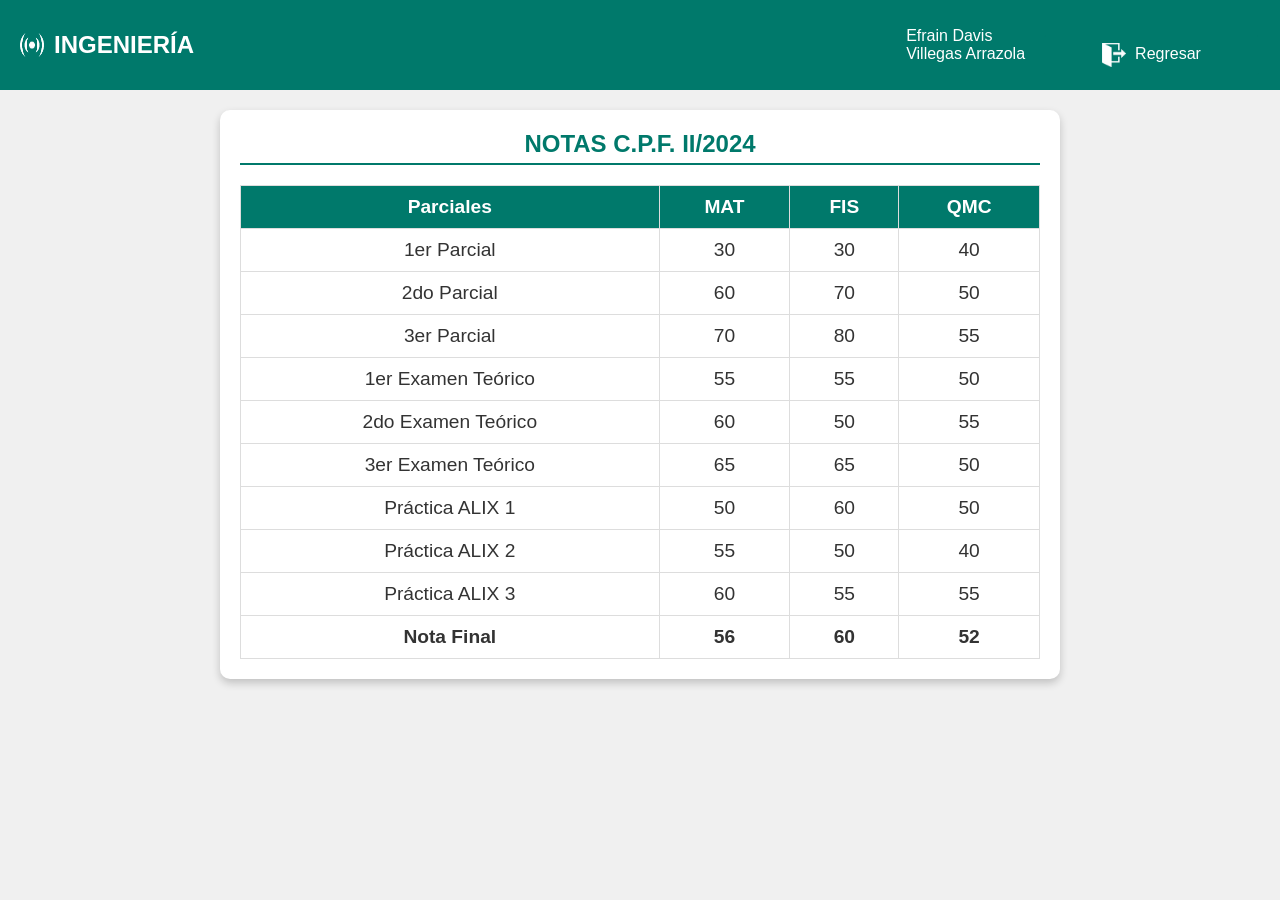
==== notas.html @ 86d98e70 "Add files via upload" ====
<!DOCTYPE html>
<html lang="es">
<head>
    <meta charset="UTF-8">
    <meta name="viewport" content="width=device-width, initial-scale=1.0">
    <title>CPF Ingeniería - Notas</title>
    <link rel="stylesheet" href="styles.css">
</head>
<body>
    <header>
        <h1>
            <img src="ingenieria-icon.png" alt="Ingeniería Icono">
            INGENIERÍA
        </h1>
        <div class="user-info">
            <span id="user-name" onclick="window.location.href='datos.html'">Efrain Davis Villegas Arrazola</span>
            <button id="back-to-datos-button"><img src="salir-icon.png" alt="Salir Icono"> Regresar</button>
        </div>
    </header>
    <section id="notas-screen">
        <h2>NOTAS C.P.F. II/2024</h2>
        <table>
            <thead>
                <tr>
                    <th>Parciales</th>
                    <th>MAT</th>
                    <th>FIS</th>
                    <th>QMC</th>
                </tr>
            </thead>
            <tbody>
                <tr>
                    <td>1er Parcial</td>
                    <td>30</td>
                    <td>30</td>
                    <td>40</td>
                </tr>
                <tr>
                    <td>2do Parcial</td>
                    <td>60</td>
                    <td>70</td>
                    <td>50</td>
                </tr>
                <tr>
                    <td>3er Parcial</td>
                    <td>70</td>
                    <td>80</td>
                    <td>55</td>
                </tr>
                <tr>
                    <td>1er Examen Teórico</td>
                    <td>55</td>
                    <td>55</td>
                    <td>50</td>
                </tr>
                <tr>
                    <td>2do Examen Teórico</td>
                    <td>60</td>
                    <td>50</td>
                    <td>55</td>
                </tr>
                <tr>
                    <td>3er Examen Teórico</td>
                    <td>65</td>
                    <td>65</td>
                    <td>50</td>
                </tr>
                <tr>
                    <td>Práctica ALIX 1</td>
                    <td>50</td>
                    <td>60</td>
                    <td>50</td>
                </tr>
                <tr>
                    <td>Práctica ALIX 2</td>
                    <td>55</td>
                    <td>50</td>
                    <td>40</td>
                </tr>
                <tr>
                    <td>Práctica ALIX 3</td>
                    <td>60</td>
                    <td>55</td>
                    <td>55</td>
                </tr>
            </tbody>
            <tfoot>
                <tr>
                    <td><strong>Nota Final</strong></td>
                    <td><strong>56</strong></td>
                    <td><strong>60</strong></td>
                    <td><strong>52</strong></td>
                </tr>
            </tfoot>
        </table>
    </section>
    <script src="notas.js"></script>
</body>
</html>
---- styles.css ----
/* General Styles */
body {
    font-family: "Arial", sans-serif;
    margin: 0;
    padding: 0;
    background-color: #f0f0f0;
    color: #333;
}

.hidden {
    display: none;
}

header {
    background-color: #00796b;
    padding: 15px 20px;
    display: flex;
    justify-content: space-between;
    align-items: center;
    color: white;
}

header h1 img {
    vertical-align: middle;
    margin-right: 10px;
    width: 24px; /* Ajusta el tamaño de la imagen aquí */
    height: 24px; /* Mantén la proporción ajustando el alto */
}

header h1 {
    margin: 0;
    font-size: 1.5rem;
    display: flex;
    align-items: center;
}

.user-info {
    display: flex;
    align-items: center;
    gap: 15px;
}

.user-info span {
    cursor: pointer;
}

button {
    padding: 8px 15px;
    border: none;
    border-radius: 5px;
    background-color: #00796b;
    color: #ffffff;
    cursor: pointer;
    font-size: 1rem;
    transition: background-color 0.3s;
}

button img {
    vertical-align: middle;
    margin-right: 5px;
    width: 24px; /* Ajusta el tamaño de la imagen aquí */
    height: 24px; /* Mantén la proporción ajustando el alto */
}

button:hover {
    background-color: #00574b;
}

/* Login Screen */
#login-screen {
    display: flex;
    justify-content: center;
    align-items: center;
    height: 100vh;
}

.login-box {
    background-color: #ffffff;
    padding: 30px;
    border-radius: 10px;
    box-shadow: 0 4px 8px rgba(0, 0, 0, 0.2);
    text-align: center;
    width: 300px;
}

.login-box h1 {
    font-size: 1.8rem;
    margin-bottom: 20px;
    color: #00796b;
}

input {
    width: 90%;
    padding: 10px;
    margin: 10px 0;
    border: 1px solid #dddddd;
    border-radius: 5px;
    background-color: #ffffff;
    color: #333333;
    font-size: 1rem;
}

/* Datos Postulante Screen */
#datos-postulante-screen {
    background-color: #ffffff;
    border-radius: 10px;
    padding: 20px;
    margin: 20px auto;
    max-width: 600px;
    box-shadow: 0 4px 8px rgba(0, 0, 0, 0.2);
    color: #333333;
}

#datos-postulante-screen h2 {
    margin-top: 0;
    color: #00796b;
    font-size: 1.5rem;
    text-align: center;
    border-bottom: 2px solid #00796b;
    padding-bottom: 5px;
    display: flex;
    align-items: center;
}

#datos-postulante-screen h2 img {
    vertical-align: middle;
    margin-right: 10px;
    width: 24px; /* Ajusta el tamaño de la imagen aquí */
    height: 24px; /* Mantén la proporción ajustando el alto */
}

#datos-postulante-screen p {
    text-align: center;
    font-size: 1.1rem;
    color: #555;
}

#datos-postulante-screen ul {
    list-style: none;
    padding: 0;
    margin: 0;
}

#datos-postulante-screen ul li {
    margin: 10px 0;
    font-size: 1.2rem;
}

#datos-postulante-screen ul li strong {
    font-weight: bold;
}

/* Notas Screen */
#notas-screen {
    background-color: #ffffff;
    border-radius: 10px;
    padding: 20px;
    margin: 20px auto;
    max-width: 800px;
    box-shadow: 0 4px 8px rgba(0, 0, 0, 0.2);
    color: #333333;
}

#notas-screen h2 {
    margin-top: 0;
    color: #00796b;
    font-size: 1.5rem;
    text-align: center;
    border-bottom: 2px solid #00796b;
    padding-bottom: 5px;
}

table {
    width: 100%;
    border-collapse: collapse;
    margin-top: 20px;
}

th, td {
    border: 1px solid #dddddd;
    padding: 10px;
    text-align: center;
    font-size: 1.2rem;
}

th {
    background-color: #00796b;
    color: white;
}

td {
    background-color: #ffffff;
    color: #333333;
}

#back-to-datos-button {
    margin-top: 20px;
    display: block;
    width: 100%;
    text-align: center;
}
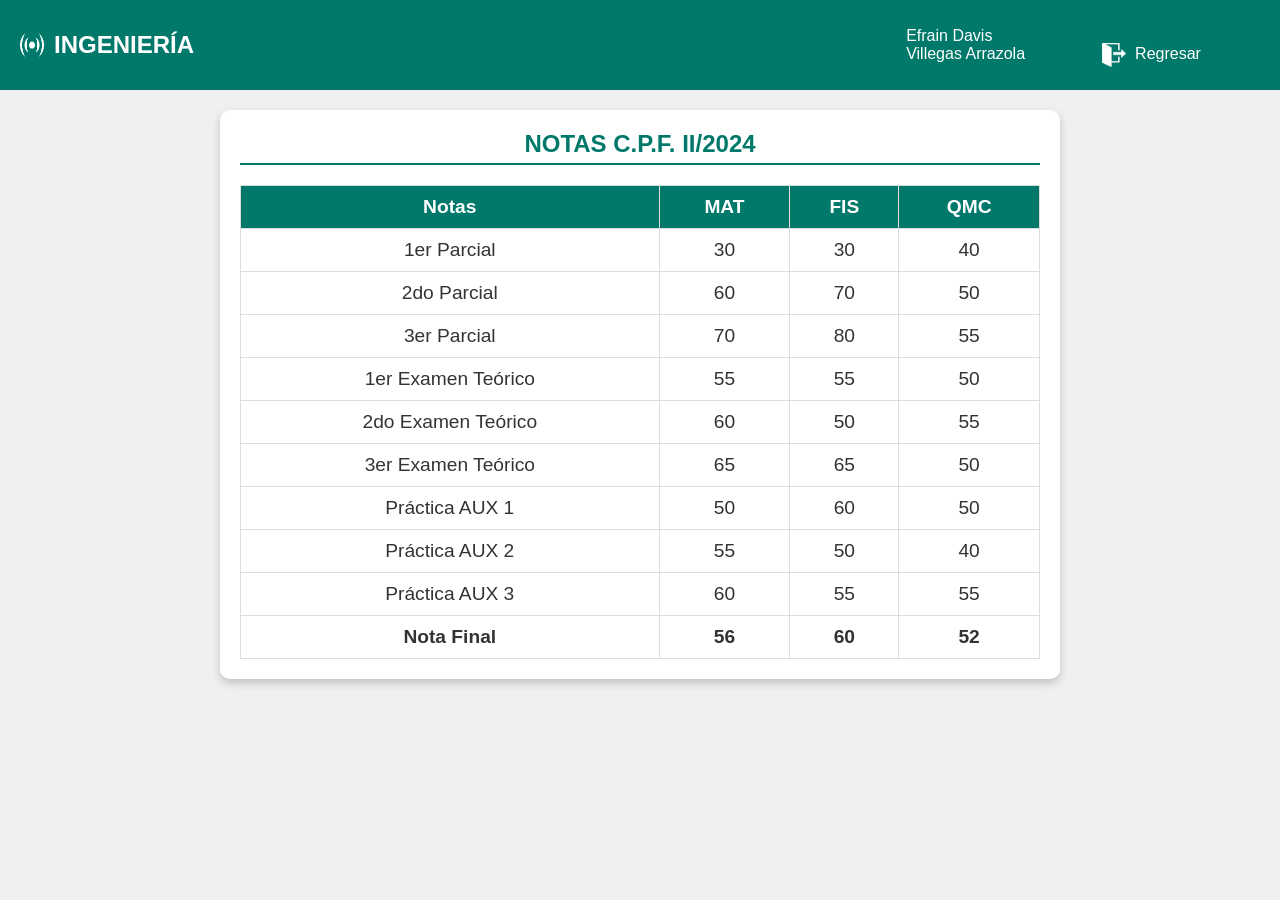
==== commit 3bde0e48: "Update notas.html" ====
--- a/notas.html
+++ b/notas.html
@@ -22,7 +22,7 @@
         <table>
             <thead>
                 <tr>
-                    <th>Parciales</th>
+                    <th>Notas</th>
                     <th>MAT</th>
                     <th>FIS</th>
                     <th>QMC</th>
@@ -66,19 +66,19 @@
                     <td>50</td>
                 </tr>
                 <tr>
-                    <td>Práctica ALIX 1</td>
+                    <td>Práctica AUX 1</td>
                     <td>50</td>
                     <td>60</td>
                     <td>50</td>
                 </tr>
                 <tr>
-                    <td>Práctica ALIX 2</td>
+                    <td>Práctica AUX 2</td>
                     <td>55</td>
                     <td>50</td>
                     <td>40</td>
                 </tr>
                 <tr>
-                    <td>Práctica ALIX 3</td>
+                    <td>Práctica AUX 3</td>
                     <td>60</td>
                     <td>55</td>
                     <td>55</td>
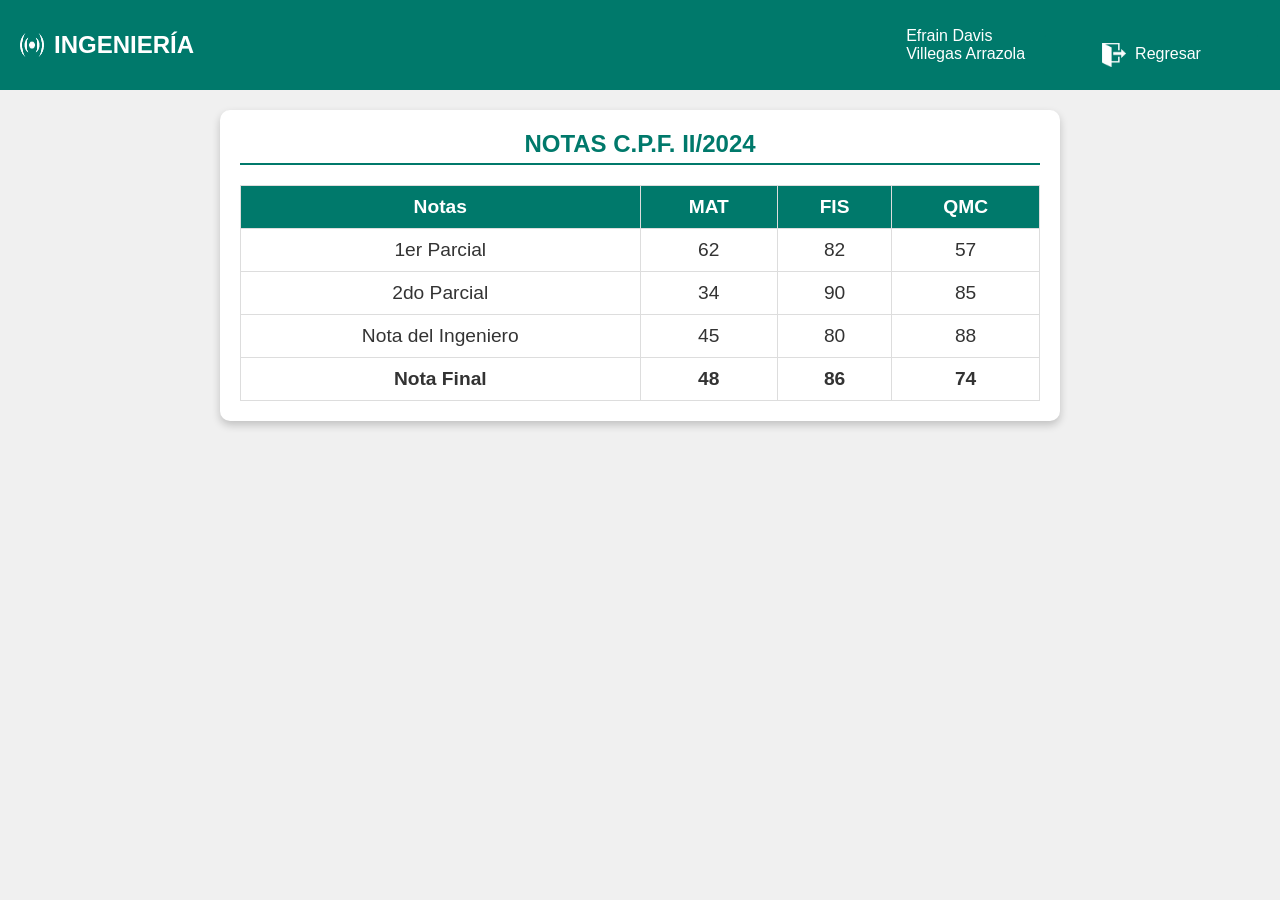
==== commit 0683d909: "Update notas.html xdddd" ====
--- a/notas.html
+++ b/notas.html
@@ -31,65 +31,29 @@
             <tbody>
                 <tr>
                     <td>1er Parcial</td>
-                    <td>30</td>
-                    <td>30</td>
-                    <td>40</td>
+                    <td>62</td>
+                    <td>82</td>
+                    <td>57</td>
                 </tr>
                 <tr>
                     <td>2do Parcial</td>
-                    <td>60</td>
-                    <td>70</td>
-                    <td>50</td>
+                    <td>34</td>
+                    <td>90</td>
+                    <td>85</td>
                 </tr>
                 <tr>
-                    <td>3er Parcial</td>
-                    <td>70</td>
+                    <td>Nota del Ingeniero</td>
+                    <td>45</td>
                     <td>80</td>
-                    <td>55</td>
-                </tr>
-                <tr>
-                    <td>1er Examen Teórico</td>
-                    <td>55</td>
-                    <td>55</td>
-                    <td>50</td>
-                </tr>
-                <tr>
-                    <td>2do Examen Teórico</td>
-                    <td>60</td>
-                    <td>50</td>
-                    <td>55</td>
-                </tr>
-                <tr>
-                    <td>3er Examen Teórico</td>
-                    <td>65</td>
-                    <td>65</td>
-                    <td>50</td>
-                </tr>
-                <tr>
-                    <td>Práctica AUX 1</td>
-                    <td>50</td>
-                    <td>60</td>
-                    <td>50</td>
-                </tr>
-                <tr>
-                    <td>Práctica AUX 2</td>
-                    <td>55</td>
-                    <td>50</td>
-                    <td>40</td>
-                </tr>
-                <tr>
-                    <td>Práctica AUX 3</td>
-                    <td>60</td>
-                    <td>55</td>
-                    <td>55</td>
+                    <td>88</td>
                 </tr>
             </tbody>
             <tfoot>
                 <tr>
                     <td><strong>Nota Final</strong></td>
-                    <td><strong>56</strong></td>
-                    <td><strong>60</strong></td>
-                    <td><strong>52</strong></td>
+                    <td><strong>48</strong></td>
+                    <td><strong>86</strong></td>
+                    <td><strong>74</strong></td>
                 </tr>
             </tfoot>
         </table>
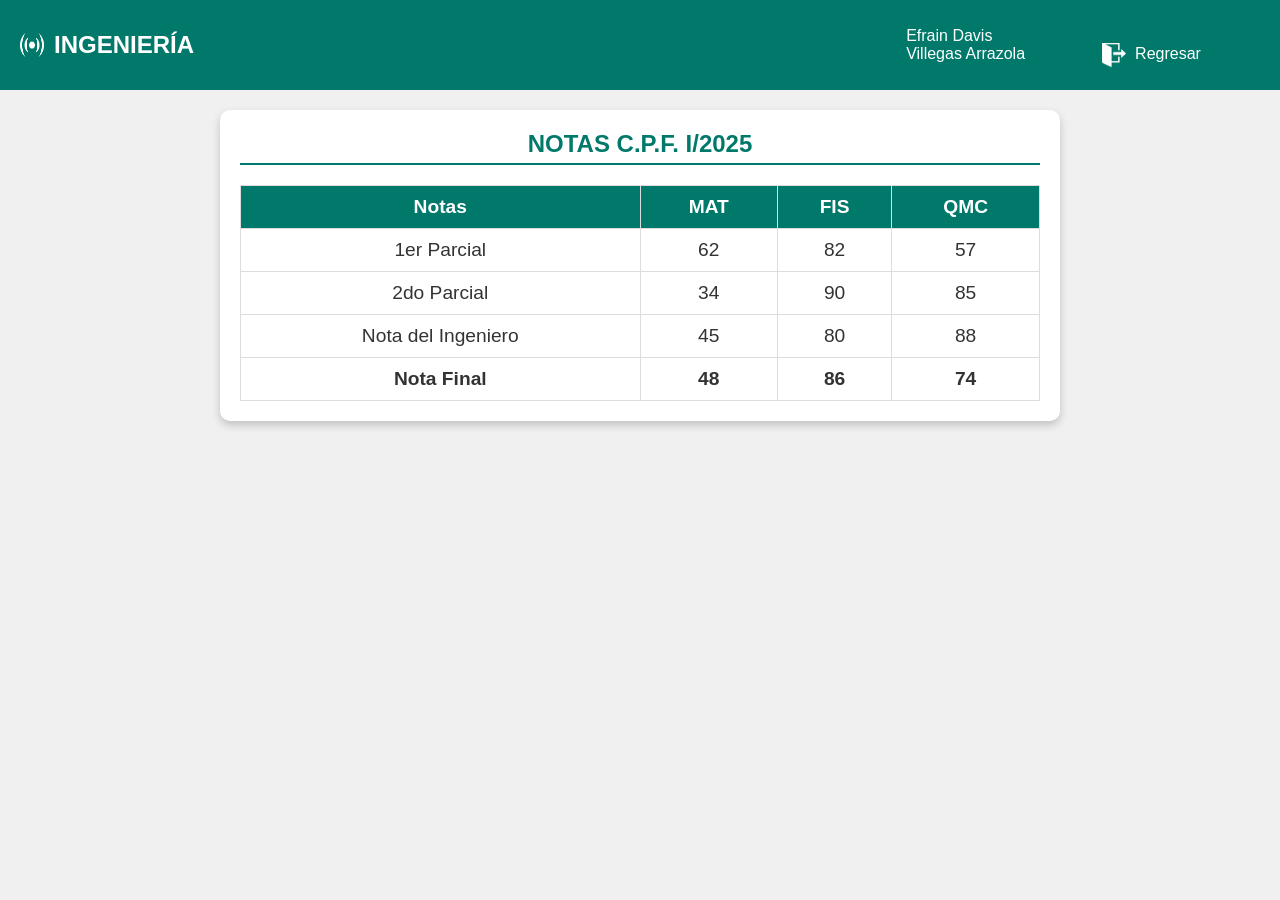
==== commit 7fce72c7: "Update notas.html" ====
--- a/notas.html
+++ b/notas.html
@@ -18,7 +18,7 @@
         </div>
     </header>
     <section id="notas-screen">
-        <h2>NOTAS C.P.F. II/2024</h2>
+        <h2>NOTAS C.P.F. I/2025</h2>
         <table>
             <thead>
                 <tr>
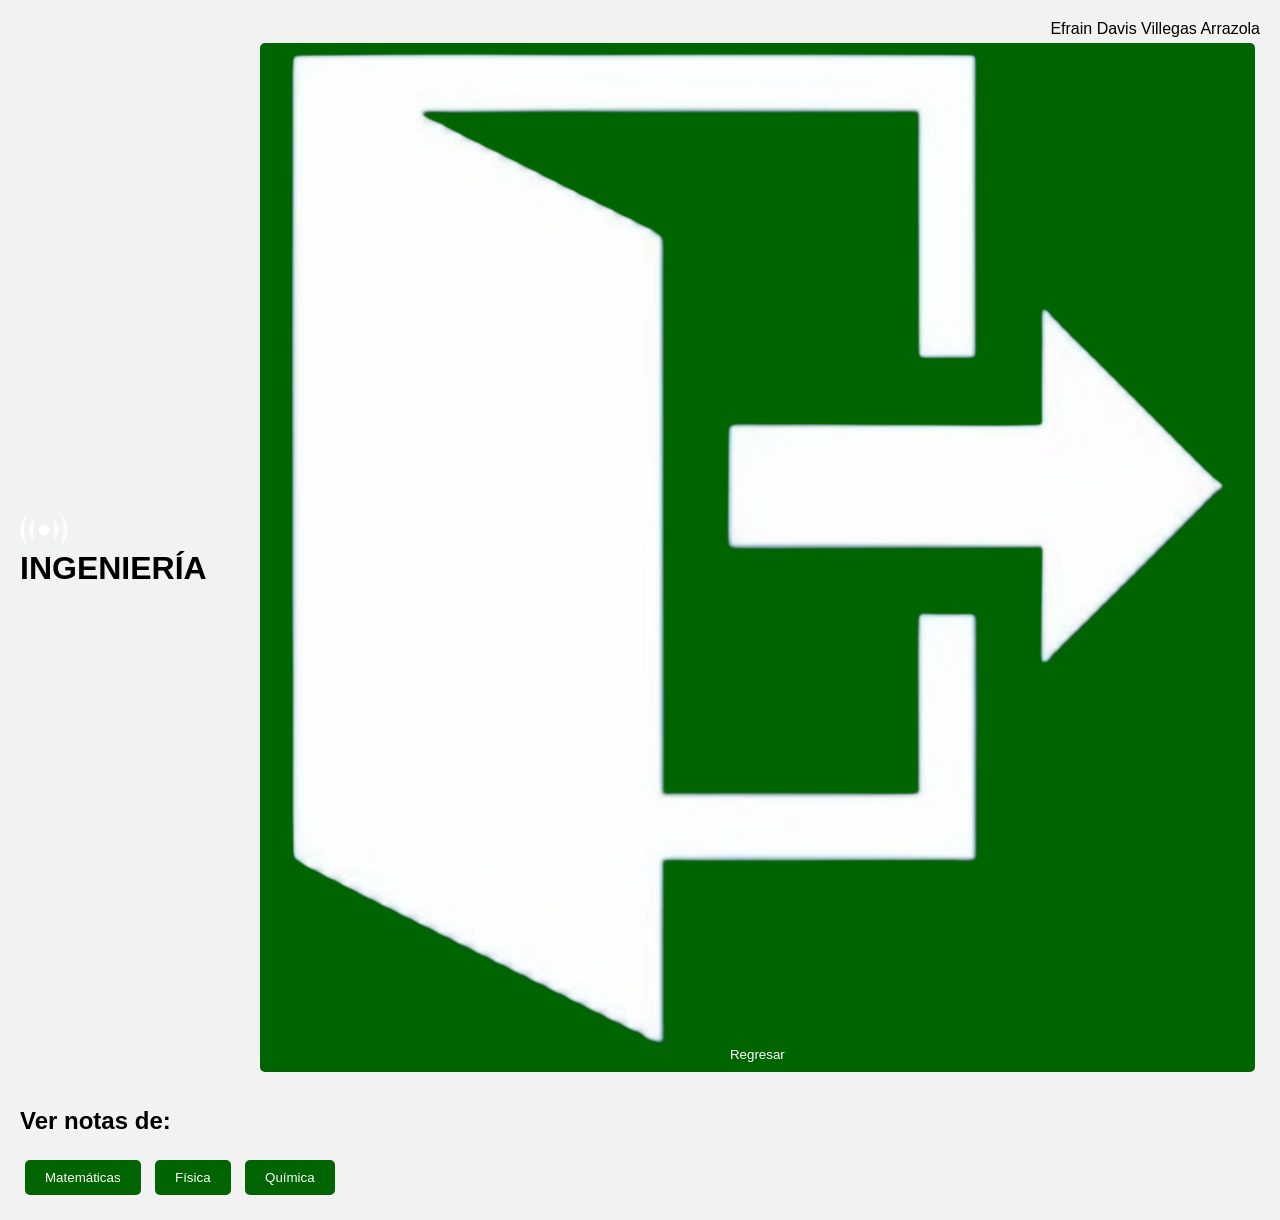
==== commit a837d7cc: "Update notas.html" ====
--- a/notas.html
+++ b/notas.html
@@ -1,63 +1,113 @@
 <!DOCTYPE html>
 <html lang="es">
 <head>
-    <meta charset="UTF-8">
-    <meta name="viewport" content="width=device-width, initial-scale=1.0">
+    <meta charset="UTF-8" />
+    <meta name="viewport" content="width=device-width, initial-scale=1.0"/>
     <title>CPF Ingeniería - Notas</title>
-    <link rel="stylesheet" href="styles.css">
+    <style>
+        body {
+            font-family: sans-serif;
+            margin: 20px;
+            background-color: #f2f2f2;
+        }
+        header {
+            display: flex;
+            justify-content: space-between;
+            align-items: center;
+        }
+        h1 img {
+            height: 40px;
+            vertical-align: middle;
+        }
+        .user-info {
+            text-align: right;
+        }
+        button {
+            margin: 5px;
+            padding: 10px 20px;
+            cursor: pointer;
+            background-color: #006400;
+            color: white;
+            border: none;
+            border-radius: 5px;
+        }
+        section {
+            margin-top: 30px;
+        }
+        table {
+            width: 100%;
+            border-collapse: collapse;
+            margin-top: 10px;
+        }
+        th, td {
+            border: 1px solid #999;
+            padding: 10px;
+            text-align: center;
+        }
+        .notas-materia {
+            display: none;
+        }
+    </style>
 </head>
 <body>
     <header>
-        <h1>
-            <img src="ingenieria-icon.png" alt="Ingeniería Icono">
-            INGENIERÍA
-        </h1>
+        <h1><img src="ingenieria-icon.png" alt="Ingeniería Icono"> INGENIERÍA</h1>
         <div class="user-info">
-            <span id="user-name" onclick="window.location.href='datos.html'">Efrain Davis Villegas Arrazola</span>
-            <button id="back-to-datos-button"><img src="salir-icon.png" alt="Salir Icono"> Regresar</button>
+            <span onclick="window.location.href='datos.html'">Efrain Davis Villegas Arrazola</span><br>
+            <button onclick="window.location.href='datos.html'"><img src="salir-icon.png" alt="Salir Icono"> Regresar</button>
         </div>
     </header>
-    <section id="notas-screen">
-        <h2>NOTAS C.P.F. I/2025</h2>
+
+    <section id="menu-materias">
+        <h2>Ver notas de:</h2>
+        <button onclick="mostrarMateria('matematicas')">Matemáticas</button>
+        <button onclick="mostrarMateria('fisica')">Física</button>
+        <button onclick="mostrarMateria('quimica')">Química</button>
+    </section>
+
+    <section id="notas-matematicas" class="notas-materia">
+        <h2>Notas de Matemáticas</h2>
         <table>
-            <thead>
-                <tr>
-                    <th>Notas</th>
-                    <th>MAT</th>
-                    <th>FIS</th>
-                    <th>QMC</th>
-                </tr>
-            </thead>
-            <tbody>
-                <tr>
-                    <td>1er Parcial</td>
-                    <td>62</td>
-                    <td>82</td>
-                    <td>57</td>
-                </tr>
-                <tr>
-                    <td>2do Parcial</td>
-                    <td>34</td>
-                    <td>90</td>
-                    <td>85</td>
-                </tr>
-                <tr>
-                    <td>Nota del Ingeniero</td>
-                    <td>45</td>
-                    <td>80</td>
-                    <td>88</td>
-                </tr>
-            </tbody>
-            <tfoot>
-                <tr>
-                    <td><strong>Nota Final</strong></td>
-                    <td><strong>48</strong></td>
-                    <td><strong>86</strong></td>
-                    <td><strong>74</strong></td>
-                </tr>
-            </tfoot>
+            <tr><th>1er Parcial</th><td>62</td></tr>
+            <tr><th>2do Parcial</th><td>34</td></tr>
+            <tr><th>Nota del Ingeniero</th><td>45</td></tr>
+            <tr><th>Nota Final</th><td><strong>48</strong></td></tr>
         </table>
+        <button onclick="volverAlMenu()">Volver</button>
     </section>
-    <script src="notas.js"></script>
+
+    <section id="notas-fisica" class="notas-materia">
+        <h2>Notas de Física</h2>
+        <table>
+            <tr><th>1er Parcial</th><td>82</td></tr>
+            <tr><th>2do Parcial</th><td>90</td></tr>
+            <tr><th>Nota del Ingeniero</th><td>80</td></tr>
+            <tr><th>Nota Final</th><td><strong>86</strong></td></tr>
+        </table>
+        <button onclick="volverAlMenu()">Volver</button>
+    </section>
+
+    <section id="notas-quimica" class="notas-materia">
+        <h2>Notas de Química</h2>
+        <table>
+            <tr><th>1er Parcial</th><td>57</td></tr>
+            <tr><th>2do Parcial</th><td>85</td></tr>
+            <tr><th>Nota del Ingeniero</th><td>88</td></tr>
+            <tr><th>Nota Final</th><td><strong>74</strong></td></tr>
+        </table>
+        <button onclick="volverAlMenu()">Volver</button>
+    </section>
+
+    <script>
+        function mostrarMateria(materia) {
+            document.getElementById('menu-materias').style.display = 'none';
+            document.querySelectorAll('.notas-materia').forEach(div => div.style.display = 'none');
+            document.getElementById('notas-' + materia).style.display = 'block';
+        }
+        function volverAlMenu() {
+            document.querySelectorAll('.notas-materia').forEach(div => div.style.display = 'none');
+            document.getElementById('menu-materias').style.display = 'block';
+        }
+    </script>
 </body>
 </html>
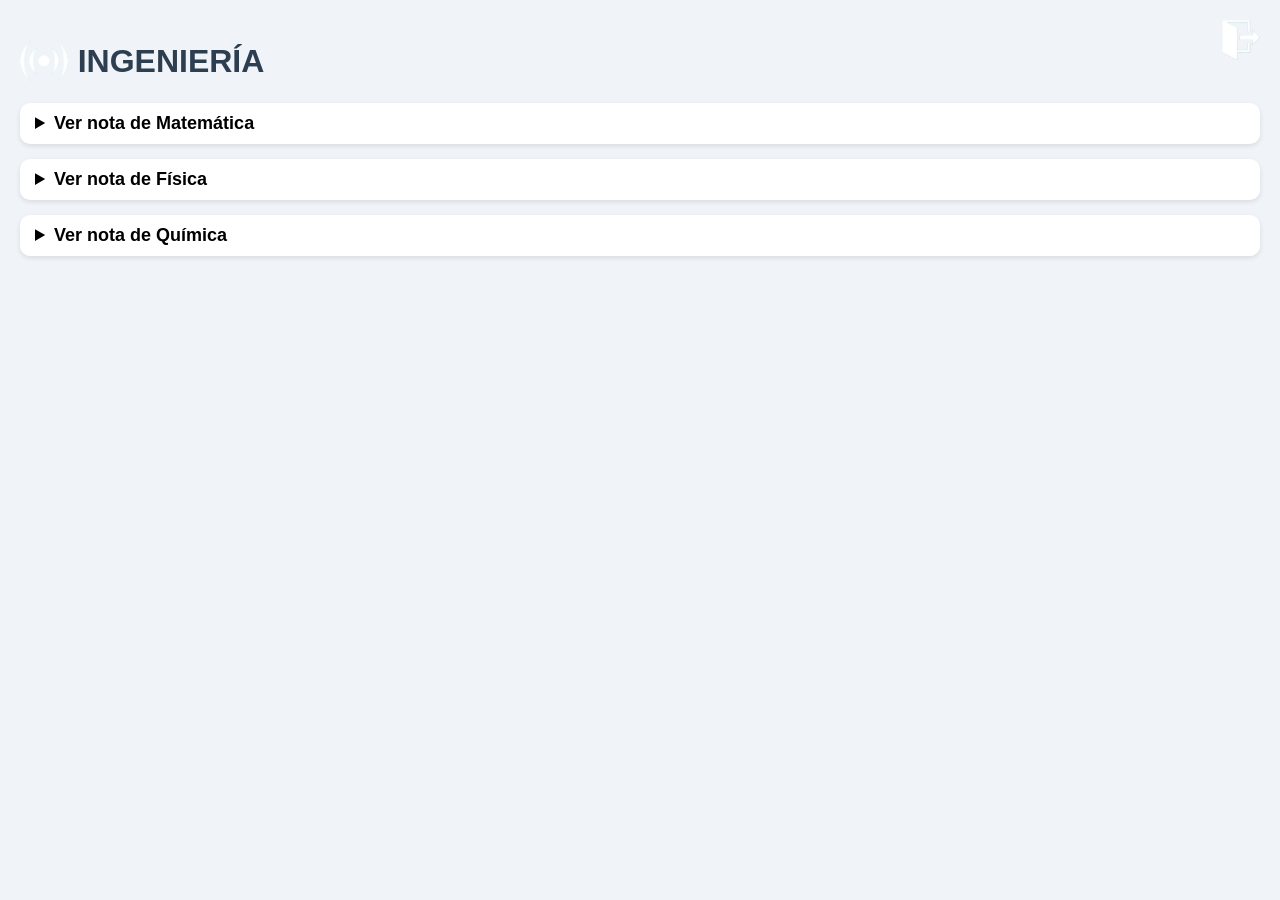
==== commit dae2ed78: "Update notas.html" ====
--- a/notas.html
+++ b/notas.html
@@ -1,113 +1,90 @@
 <!DOCTYPE html>
 <html lang="es">
 <head>
-    <meta charset="UTF-8" />
-    <meta name="viewport" content="width=device-width, initial-scale=1.0"/>
-    <title>CPF Ingeniería - Notas</title>
-    <style>
-        body {
-            font-family: sans-serif;
-            margin: 20px;
-            background-color: #f2f2f2;
-        }
-        header {
-            display: flex;
-            justify-content: space-between;
-            align-items: center;
-        }
-        h1 img {
-            height: 40px;
-            vertical-align: middle;
-        }
-        .user-info {
-            text-align: right;
-        }
-        button {
-            margin: 5px;
-            padding: 10px 20px;
-            cursor: pointer;
-            background-color: #006400;
-            color: white;
-            border: none;
-            border-radius: 5px;
-        }
-        section {
-            margin-top: 30px;
-        }
-        table {
-            width: 100%;
-            border-collapse: collapse;
-            margin-top: 10px;
-        }
-        th, td {
-            border: 1px solid #999;
-            padding: 10px;
-            text-align: center;
-        }
-        .notas-materia {
-            display: none;
-        }
-    </style>
+  <meta charset="UTF-8" />
+  <meta name="viewport" content="width=device-width, initial-scale=1.0"/>
+  <title>Notas - Ingeniería</title>
+  <style>
+    body {
+      font-family: Arial, sans-serif;
+      margin: 0;
+      padding: 20px;
+      background-color: #f0f4f8;
+    }
+
+    h1 {
+      color: #2c3e50;
+      display: flex;
+      align-items: center;
+    }
+
+    h1 img {
+      height: 40px;
+      width: auto;
+      margin-right: 10px;
+      vertical-align: middle;
+    }
+
+    .salir {
+      position: absolute;
+      top: 20px;
+      right: 20px;
+    }
+
+    .salir img {
+      height: 40px;
+      width: auto;
+    }
+
+    .materia {
+      background-color: #ffffff;
+      border-radius: 10px;
+      margin: 15px 0;
+      padding: 10px 15px;
+      box-shadow: 0 2px 5px rgba(0,0,0,0.1);
+    }
+
+    summary {
+      font-weight: bold;
+      font-size: 18px;
+      cursor: pointer;
+    }
+
+    .nota {
+      padding-left: 15px;
+      margin-top: 5px;
+      font-size: 16px;
+    }
+  </style>
 </head>
 <body>
-    <header>
-        <h1><img src="ingenieria-icon.png" alt="Ingeniería Icono"> INGENIERÍA</h1>
-        <div class="user-info">
-            <span onclick="window.location.href='datos.html'">Efrain Davis Villegas Arrazola</span><br>
-            <button onclick="window.location.href='datos.html'"><img src="salir-icon.png" alt="Salir Icono"> Regresar</button>
-        </div>
-    </header>
 
-    <section id="menu-materias">
-        <h2>Ver notas de:</h2>
-        <button onclick="mostrarMateria('matematicas')">Matemáticas</button>
-        <button onclick="mostrarMateria('fisica')">Física</button>
-        <button onclick="mostrarMateria('quimica')">Química</button>
-    </section>
+  <div class="salir">
+    <img src="salir-icon.png" alt="Salir">
+  </div>
 
-    <section id="notas-matematicas" class="notas-materia">
-        <h2>Notas de Matemáticas</h2>
-        <table>
-            <tr><th>1er Parcial</th><td>62</td></tr>
-            <tr><th>2do Parcial</th><td>34</td></tr>
-            <tr><th>Nota del Ingeniero</th><td>45</td></tr>
-            <tr><th>Nota Final</th><td><strong>48</strong></td></tr>
-        </table>
-        <button onclick="volverAlMenu()">Volver</button>
-    </section>
+  <h1><img src="ingenieria-icon.png" alt="Icono"> INGENIERÍA</h1>
 
-    <section id="notas-fisica" class="notas-materia">
-        <h2>Notas de Física</h2>
-        <table>
-            <tr><th>1er Parcial</th><td>82</td></tr>
-            <tr><th>2do Parcial</th><td>90</td></tr>
-            <tr><th>Nota del Ingeniero</th><td>80</td></tr>
-            <tr><th>Nota Final</th><td><strong>86</strong></td></tr>
-        </table>
-        <button onclick="volverAlMenu()">Volver</button>
-    </section>
+  <div class="materia">
+    <details>
+      <summary>Ver nota de Matemática</summary>
+      <div class="nota">Nota: 78.5</div>
+    </details>
+  </div>
 
-    <section id="notas-quimica" class="notas-materia">
-        <h2>Notas de Química</h2>
-        <table>
-            <tr><th>1er Parcial</th><td>57</td></tr>
-            <tr><th>2do Parcial</th><td>85</td></tr>
-            <tr><th>Nota del Ingeniero</th><td>88</td></tr>
-            <tr><th>Nota Final</th><td><strong>74</strong></td></tr>
-        </table>
-        <button onclick="volverAlMenu()">Volver</button>
-    </section>
+  <div class="materia">
+    <details>
+      <summary>Ver nota de Física</summary>
+      <div class="nota">Nota: 84.2</div>
+    </details>
+  </div>
 
-    <script>
-        function mostrarMateria(materia) {
-            document.getElementById('menu-materias').style.display = 'none';
-            document.querySelectorAll('.notas-materia').forEach(div => div.style.display = 'none');
-            document.getElementById('notas-' + materia).style.display = 'block';
-        }
-        function volverAlMenu() {
-            document.querySelectorAll('.notas-materia').forEach(div => div.style.display = 'none');
-            document.getElementById('menu-materias').style.display = 'block';
-        }
-    </script>
+  <div class="materia">
+    <details>
+      <summary>Ver nota de Química</summary>
+      <div class="nota">Nota: 91.7</div>
+    </details>
+  </div>
+
 </body>
 </html>
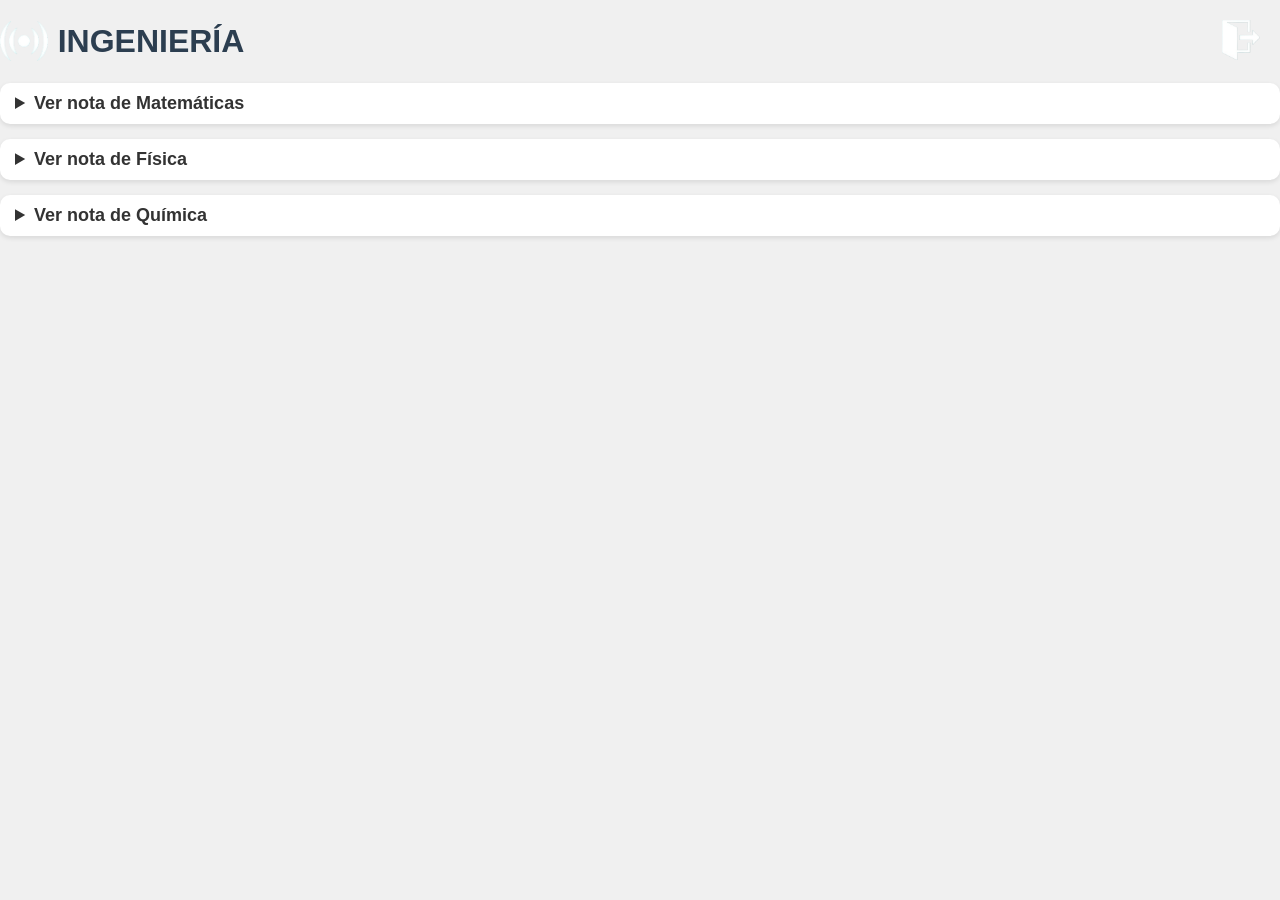
==== commit 3725ee43: "Update notas.html" ====
--- a/notas.html
+++ b/notas.html
@@ -4,14 +4,8 @@
   <meta charset="UTF-8" />
   <meta name="viewport" content="width=device-width, initial-scale=1.0"/>
   <title>Notas - Ingeniería</title>
+  <link rel="stylesheet" href="styles.css">
   <style>
-    body {
-      font-family: Arial, sans-serif;
-      margin: 0;
-      padding: 20px;
-      background-color: #f0f4f8;
-    }
-
     h1 {
       color: #2c3e50;
       display: flex;
@@ -20,7 +14,6 @@
 
     h1 img {
       height: 40px;
-      width: auto;
       margin-right: 10px;
       vertical-align: middle;
     }
@@ -33,7 +26,6 @@
 
     .salir img {
       height: 40px;
-      width: auto;
     }
 
     .materia {
@@ -60,29 +52,29 @@
 <body>
 
   <div class="salir">
-    <img src="salir-icon.png" alt="Salir">
+    <a href="index.html"><img src="salir-icon.png" alt="Salir"></a>
   </div>
 
   <h1><img src="ingenieria-icon.png" alt="Icono"> INGENIERÍA</h1>
 
   <div class="materia">
     <details>
-      <summary>Ver nota de Matemática</summary>
-      <div class="nota">Nota: 78.5</div>
+      <summary>Ver nota de Matemáticas</summary>
+      <div class="nota">Primer parcial: 62<br>Segundo parcial: 34<br>Nota del ingeniero: 40<br><strong>Nota final: 48</strong></div>
     </details>
   </div>
 
   <div class="materia">
     <details>
       <summary>Ver nota de Física</summary>
-      <div class="nota">Nota: 84.2</div>
+      <div class="nota">Primer parcial: 57<br>Segundo parcial: 85<br>Nota del ingeniero: 90<br><strong>Nota final: 74</strong></div>
     </details>
   </div>
 
   <div class="materia">
     <details>
       <summary>Ver nota de Química</summary>
-      <div class="nota">Nota: 91.7</div>
+      <div class="nota">Primer parcial: 82<br>Segundo parcial: 90<br>Nota del ingeniero: 96<br><strong>Nota final: 88</strong></div>
     </details>
   </div>
 
--- a/styles.css
+++ b/styles.css
@@ -0,0 +1,205 @@
+/* General Styles */
+body {
+    font-family: "Arial", sans-serif;
+    margin: 0;
+    padding: 0;
+    background-color: #f0f0f0;
+    color: #333;
+}
+
+.hidden {
+    display: none;
+}
+
+header {
+    background-color: #00796b;
+    padding: 15px 20px;
+    display: flex;
+    justify-content: space-between;
+    align-items: center;
+    color: white;
+}
+
+header h1 img {
+    vertical-align: middle;
+    margin-right: 10px;
+    width: 24px; /* Ajusta el tamaño de la imagen aquí */
+    height: 24px; /* Mantén la proporción ajustando el alto */
+}
+
+header h1 {
+    margin: 0;
+    font-size: 1.5rem;
+    display: flex;
+    align-items: center;
+}
+
+.user-info {
+    display: flex;
+    align-items: center;
+    gap: 15px;
+}
+
+.user-info span {
+    cursor: pointer;
+}
+
+button {
+    padding: 8px 15px;
+    border: none;
+    border-radius: 5px;
+    background-color: #00796b;
+    color: #ffffff;
+    cursor: pointer;
+    font-size: 1rem;
+    transition: background-color 0.3s;
+}
+
+button img {
+    vertical-align: middle;
+    margin-right: 5px;
+    width: 24px; /* Ajusta el tamaño de la imagen aquí */
+    height: 24px; /* Mantén la proporción ajustando el alto */
+}
+
+button:hover {
+    background-color: #00574b;
+}
+
+/* Login Screen */
+#login-screen {
+    display: flex;
+    justify-content: center;
+    align-items: center;
+    height: 100vh;
+}
+
+.login-box {
+    background-color: #ffffff;
+    padding: 30px;
+    border-radius: 10px;
+    box-shadow: 0 4px 8px rgba(0, 0, 0, 0.2);
+    text-align: center;
+    width: 300px;
+}
+
+.login-box h1 {
+    font-size: 1.8rem;
+    margin-bottom: 20px;
+    color: #00796b;
+}
+
+input {
+    width: 90%;
+    padding: 10px;
+    margin: 10px 0;
+    border: 1px solid #dddddd;
+    border-radius: 5px;
+    background-color: #ffffff;
+    color: #333333;
+    font-size: 1rem;
+}
+
+/* Datos Postulante Screen */
+#datos-postulante-screen {
+    background-color: #ffffff;
+    border-radius: 10px;
+    padding: 20px;
+    margin: 20px auto;
+    max-width: 600px;
+    box-shadow: 0 4px 8px rgba(0, 0, 0, 0.2);
+    color: #333333;
+}
+
+#datos-postulante-screen h2 {
+    margin-top: 0;
+    color: #00796b;
+    font-size: 1.5rem;
+    text-align: center;
+    border-bottom: 2px solid #00796b;
+    padding-bottom: 5px;
+    display: flex;
+    align-items: center;
+}
+
+#datos-postulante-screen h2 img {
+    vertical-align: middle;
+    margin-right: 10px;
+    width: 24px; /* Ajusta el tamaño de la imagen aquí */
+    height: 24px; /* Mantén la proporción ajustando el alto */
+}
+
+#datos-postulante-screen p {
+    text-align: center;
+    font-size: 1.1rem;
+    color: #555;
+}
+
+#datos-postulante-screen ul {
+    list-style: none;
+    padding: 0;
+    margin: 0;
+}
+
+#datos-postulante-screen ul li {
+    margin: 10px 0;
+    font-size: 1.2rem;
+}
+
+#datos-postulante-screen ul li strong {
+    font-weight: bold;
+}
+
+/* Notas Screen */
+#notas-screen {
+    background-color: #ffffff;
+    border-radius: 10px;
+    padding: 20px;
+    margin: 20px auto;
+    max-width: 800px;
+    box-shadow: 0 4px 8px rgba(0, 0, 0, 0.2);
+    color: #333333;
+}
+
+#notas-screen h2 {
+    margin-top: 0;
+    color: #00796b;
+    font-size: 1.5rem;
+    text-align: center;
+    border-bottom: 2px solid #00796b;
+    padding-bottom: 5px;
+}
+
+table {
+    width: 100%;
+    border-collapse: collapse;
+    margin-top: 20px;
+}
+
+th, td {
+    border: 1px solid #dddddd;
+    padding: 10px;
+    text-align: center;
+    font-size: 1.2rem;
+}
+
+th {
+    background-color: #00796b;
+    color: white;
+}
+h1 img {
+    height: 40px;
+    vertical-align: middle;
+}
+
+td {
+    background-color: #ffffff;
+    color: #333333;
+}
+
+#back-to-datos-button {
+    margin-top: 20px;
+    display: block;
+    width: 100%;
+    text-align: center;
+}
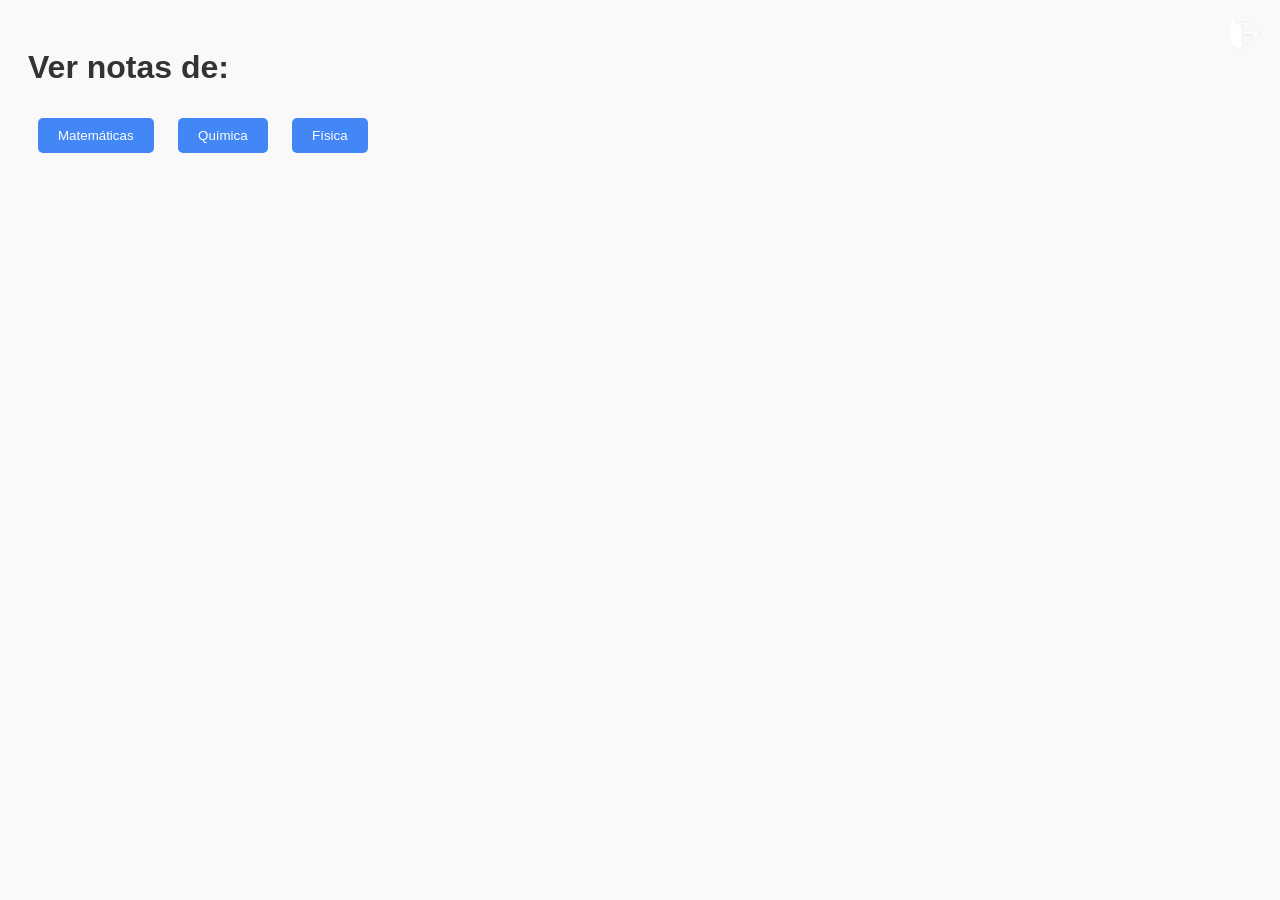
==== commit d1ec1528: "Update notas.html" ====
--- a/notas.html
+++ b/notas.html
@@ -3,19 +3,39 @@
 <head>
   <meta charset="UTF-8" />
   <meta name="viewport" content="width=device-width, initial-scale=1.0"/>
-  <title>Notas - Ingeniería</title>
-  <link rel="stylesheet" href="styles.css">
+  <title>Notas por Materia</title>
   <style>
-    h1 {
-      color: #2c3e50;
-      display: flex;
-      align-items: center;
+    body {
+      font-family: Arial, sans-serif;
+      background-color: #f9f9f9;
+      padding: 20px;
     }
 
-    h1 img {
-      height: 40px;
-      margin-right: 10px;
-      vertical-align: middle;
+    h1, h2 {
+      color: #333;
+    }
+
+    .btn-materia {
+      padding: 10px 20px;
+      margin: 10px;
+      background-color: #4287f5;
+      color: white;
+      border: none;
+      cursor: pointer;
+      border-radius: 5px;
+    }
+
+    .btn-materia:hover {
+      background-color: #3065c7;
+    }
+
+    .notas {
+      display: none;
+      margin-top: 20px;
+      border: 1px solid #ccc;
+      border-radius: 10px;
+      padding: 15px;
+      background-color: #fff;
     }
 
     .salir {
@@ -25,58 +45,51 @@
     }
 
     .salir img {
-      height: 40px;
-    }
-
-    .materia {
-      background-color: #ffffff;
-      border-radius: 10px;
-      margin: 15px 0;
-      padding: 10px 15px;
-      box-shadow: 0 2px 5px rgba(0,0,0,0.1);
-    }
-
-    summary {
-      font-weight: bold;
-      font-size: 18px;
-      cursor: pointer;
-    }
-
-    .nota {
-      padding-left: 15px;
-      margin-top: 5px;
-      font-size: 16px;
+      width: 30px;
+      height: 30px;
     }
   </style>
 </head>
 <body>
-
   <div class="salir">
-    <a href="index.html"><img src="salir-icon.png" alt="Salir"></a>
+    <img src="salir-icon.png" alt="Salir" />
   </div>
 
-  <h1><img src="ingenieria-icon.png" alt="Icono"> INGENIERÍA</h1>
+  <h1>Ver notas de:</h1>
+  <button class="btn-materia" onclick="mostrarNotas('matematicas')">Matemáticas</button>
+  <button class="btn-materia" onclick="mostrarNotas('quimica')">Química</button>
+  <button class="btn-materia" onclick="mostrarNotas('fisica')">Física</button>
 
-  <div class="materia">
-    <details>
-      <summary>Ver nota de Matemáticas</summary>
-      <div class="nota">Primer parcial: 62<br>Segundo parcial: 34<br>Nota del ingeniero: 40<br><strong>Nota final: 48</strong></div>
-    </details>
+  <div id="matematicas" class="notas">
+    <h2>Matemáticas</h2>
+    <p>1er Parcial: 62 (40%)</p>
+    <p>2do Parcial: 34 (40%)</p>
+    <p>Nota del Ingeniero: 38 (20%)</p>
+    <p><strong>Nota Final: 48</strong></p>
   </div>
 
-  <div class="materia">
-    <details>
-      <summary>Ver nota de Física</summary>
-      <div class="nota">Primer parcial: 57<br>Segundo parcial: 85<br>Nota del ingeniero: 90<br><strong>Nota final: 74</strong></div>
-    </details>
+  <div id="quimica" class="notas">
+    <h2>Química</h2>
+    <p>1er Parcial: 82 (40%)</p>
+    <p>2do Parcial: 90 (40%)</p>
+    <p>Nota del Ingeniero: 88 (20%)</p>
+    <p><strong>Nota Final: 87</strong></p>
   </div>
 
-  <div class="materia">
-    <details>
-      <summary>Ver nota de Química</summary>
-      <div class="nota">Primer parcial: 82<br>Segundo parcial: 90<br>Nota del ingeniero: 96<br><strong>Nota final: 88</strong></div>
-    </details>
+  <div id="fisica" class="notas">
+    <h2>Física</h2>
+    <p>1er Parcial: 57 (40%)</p>
+    <p>2do Parcial: 85 (40%)</p>
+    <p>Nota del Ingeniero: 91 (20%)</p>
+    <p><strong>Nota Final: 78</strong></p>
   </div>
 
+  <script>
+    function mostrarNotas(materia) {
+      const secciones = document.querySelectorAll('.notas');
+      secciones.forEach(sec => sec.style.display = 'none');
+      document.getElementById(materia).style.display = 'block';
+    }
+  </script>
 </body>
 </html>
